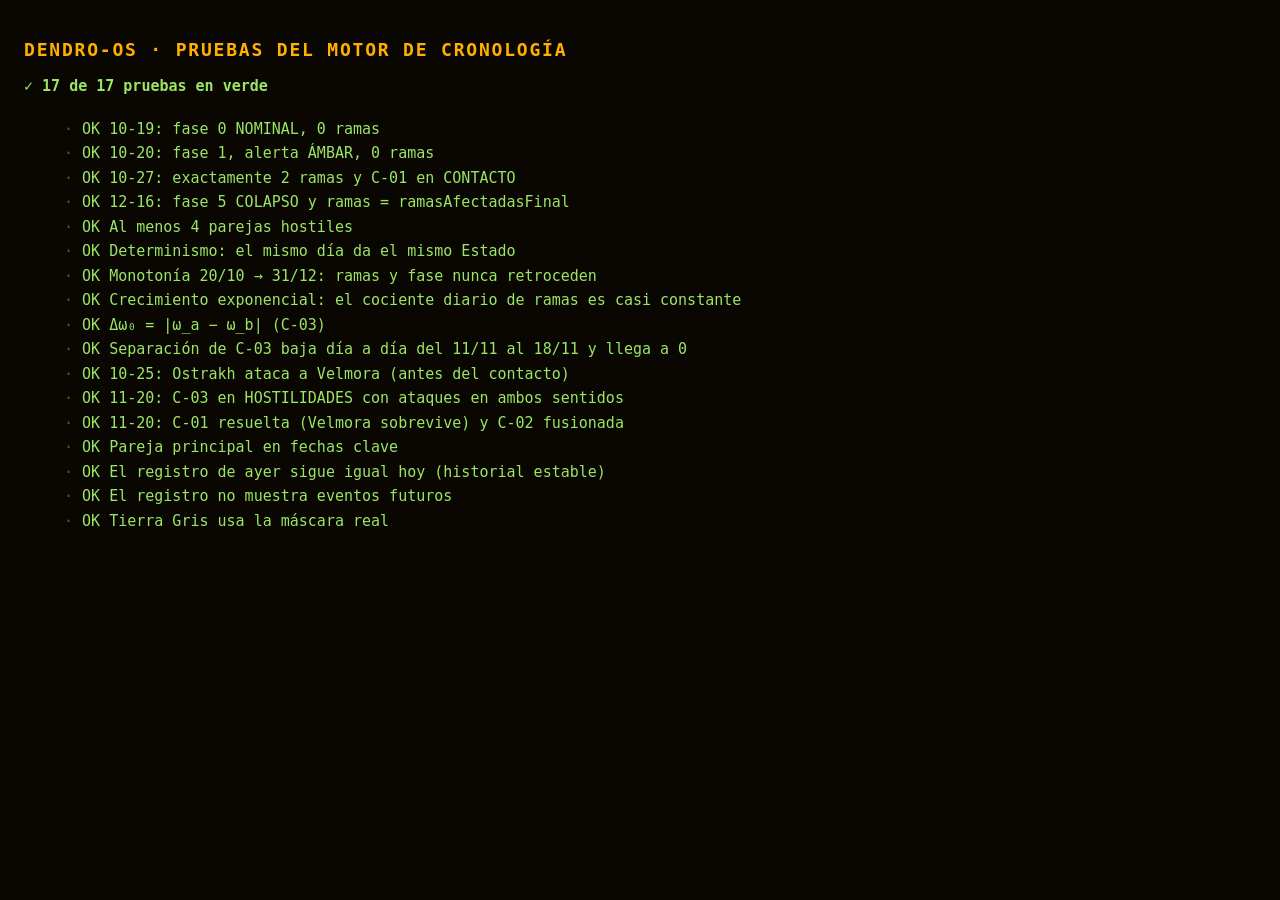
==== tests/cronologia.test.html @ 20205cfb "Fase 1 (datos, máscara de Tierra Gris, motor y pruebas) y rebanada vertical: escritorio y vista COLI" ====
<!doctype html>
<html lang="es">
<head>
  <meta charset="utf-8">
  <meta name="viewport" content="width=device-width, initial-scale=1">
  <title>Pruebas del motor · DENDRO-OS</title>
  <style>
    body { margin: 0; padding: 24px; background: var(--fondo); color: var(--texto); font: 15px/1.5 monospace; }
    h1 { color: var(--ambar); font-size: 18px; letter-spacing: 0.1em; }
    .resumen { margin: 12px 0 20px; font-weight: bold; }
    .ok { color: var(--exito); }
    .fallo { color: var(--peligro); }
    li { list-style: none; margin: 2px 0; }
    li::before { content: "· "; color: var(--ambar-tenue); }
  </style>
</head>
<body>
  <h1>DENDRO-OS · PRUEBAS DEL MOTOR DE CRONOLOGÍA</h1>
  <div id="resumen" class="resumen"></div>
  <ul id="lista"></ul>

  <script src="../config.js"></script>
  <script src="../data/tierras.js"></script>
  <script src="../data/tierra-gris.js"></script>
  <script src="../data/colisiones.js"></script>
  <script src="../data/eventos.js"></script>
  <script src="../js/nucleo/prng.js"></script>
  <script src="../js/nucleo/reloj.js"></script>
  <script src="../js/nucleo/tema.js"></script>
  <script src="../js/nucleo/cronologia.js"></script>
  <script>
    (function () {
      "use strict";
      DENDRO.tema.aplicar();
      const cr = DENDRO_CONFIG.cronologia;
      const en = (f) => DENDRO.cronologia.calcularEstado(f);
      const par = (e, id) => e.parejas.find((p) => p.id === id);
      const resultados = [];
      const comprobar = (nombre, fn) => {
        let ok = false, detalle = "";
        try { const r = fn(); ok = r === true; if (!ok && r) detalle = String(r); } catch (err) { detalle = err.message; }
        resultados.push({ nombre, ok, detalle });
      };

      // Criterios de 01-requisitos.md §5
      comprobar("10-19: fase 0 NOMINAL, 0 ramas", () => en("2026-10-19").fase === 0 && en("2026-10-19").ramasAfectadas === 0);
      comprobar("10-20: fase 1, alerta ÁMBAR, 0 ramas", () => { const e = en("2026-10-20"); return e.fase === 1 && e.nivelAlerta === "ÁMBAR" && e.ramasAfectadas === 0; });
      comprobar("10-27: exactamente 2 ramas y C-01 en CONTACTO", () => { const e = en("2026-10-27"); return e.ramasAfectadas === 2 && par(e, "C-01").estado === "CONTACTO"; });
      comprobar("12-16: fase 5 COLAPSO y ramas = ramasAfectadasFinal", () => { const e = en(cr.colapsoTotal); return e.fase === 5 && e.ramasAfectadas === cr.ramasAfectadasFinal; });
      comprobar("Al menos 4 parejas hostiles", () => en("2026-10-20").parejas.filter((p) => /hostil/.test(p.postura)).length >= 4);
      comprobar("Determinismo: el mismo día da el mismo Estado", () => JSON.stringify(en("2026-11-20")) === JSON.stringify(en("2026-11-20")));

      comprobar("Monotonía 20/10 → 31/12: ramas y fase nunca retroceden", () => {
        let antes = null;
        for (let f = "2026-10-20"; f <= "2026-12-31"; f = DENDRO.reloj.sumarDias(f, 1)) {
          const e = en(f);
          if (antes && (e.ramasAfectadas < antes.ramasAfectadas || e.fase < antes.fase)) return "retrocede el " + f;
          antes = e;
        }
        return true;
      });
      comprobar("Crecimiento exponencial: el cociente diario de ramas es casi constante", () => {
        const a = en("2026-11-10").ramasAfectadas / en("2026-11-09").ramasAfectadas;
        const b = en("2026-12-10").ramasAfectadas / en("2026-12-09").ramasAfectadas;
        return Math.abs(a - b) < 0.02 || `cocientes ${a.toFixed(3)} y ${b.toFixed(3)}`;
      });

      // Parejas, ataques y desenlaces
      comprobar("Δω₀ = |ω_a − ω_b| (C-03)", () => { const p = par(en("2026-10-20"), "C-03"); return Math.abs(p.deltaOmega0 - Math.abs(2.7183 - 2.7461)) < 1e-9; });
      comprobar("Separación de C-03 baja día a día del 11/11 al 18/11 y llega a 0", () => {
        let antes = 2;
        for (let f = "2026-11-11"; f <= "2026-11-18"; f = DENDRO.reloj.sumarDias(f, 1)) {
          const s = par(en(f), "C-03").separacion;
          if (s >= antes) return "no baja el " + f;
          antes = s;
        }
        return antes === 0;
      });
      comprobar("10-25: Ostrakh ataca a Velmora (antes del contacto)", () => en("2026-10-25").ataques.some((a) => a.desde === "B-0x02" && a.hacia === "B-0x01"));
      comprobar("11-20: C-03 en HOSTILIDADES con ataques en ambos sentidos", () => {
        const e = en("2026-11-20");
        const at = e.ataques.filter((a) => a.pareja === "C-03");
        return par(e, "C-03").estado === "HOSTILIDADES" && at.some((a) => a.desde === "B-0x05") && at.some((a) => a.desde === "B-0x06");
      });
      comprobar("11-20: C-01 resuelta (Velmora sobrevive) y C-02 fusionada", () => {
        const e = en("2026-11-20");
        const velmora = e.tierras.find((t) => t.id === "B-0x01"), ostrakh = e.tierras.find((t) => t.id === "B-0x02");
        return par(e, "C-01").estado === "SUPERVIVIENTE" && velmora.estado === "SUPERVIVIENTE" && ostrakh.estado === "ANIQUILADA" && par(e, "C-02").estado === "FUSIONADA";
      });
      comprobar("Pareja principal en fechas clave", () => {
        const esperadas = { "2026-10-19": "C-01", "2026-10-25": "C-01", "2026-11-20": "C-03", "2026-12-05": "C-06", "2026-12-15": "C-12" };
        for (const [f, id] of Object.entries(esperadas)) if (en(f).parejaPrincipal !== id) return `${f}: ${en(f).parejaPrincipal} (esperaba ${id})`;
        return true;
      });

      // Registro
      comprobar("El registro de ayer sigue igual hoy (historial estable)", () => {
        const clave = (ev) => ev.fecha + ev.hora + ev.texto;
        const hoy = new Set(en("2026-11-20").registro.map(clave));
        return en("2026-11-19").registro.every((ev) => hoy.has(clave(ev))) || "falta alguna entrada de ayer";
      });
      comprobar("El registro no muestra eventos futuros", () => en("2026-11-20").registro.every((ev) => ev.fecha <= "2026-11-20"));
      comprobar("Tierra Gris usa la máscara real", () => en("2026-10-20").tierras.find((t) => t.id === "B-0x09").globo.mascara === "tierra-gris" && !!window.DENDRO_MASCARAS["tierra-gris"]);

      const fallos = resultados.filter((r) => !r.ok).length;
      const resumen = document.getElementById("resumen");
      resumen.textContent = fallos ? `✗ ${fallos} de ${resultados.length} pruebas fallan` : `✓ ${resultados.length} de ${resultados.length} pruebas en verde`;
      resumen.className = "resumen " + (fallos ? "fallo" : "ok");
      document.getElementById("lista").innerHTML = resultados
        .map((r) => `<li class="${r.ok ? "ok" : "fallo"}">${r.ok ? "OK   " : "FALLO"} ${r.nombre}${r.detalle ? " — " + r.detalle : ""}</li>`)
        .join("");
      document.title = (fallos ? "✗ " : "✓ ") + document.title;
    })();
  </script>
</body>
</html>
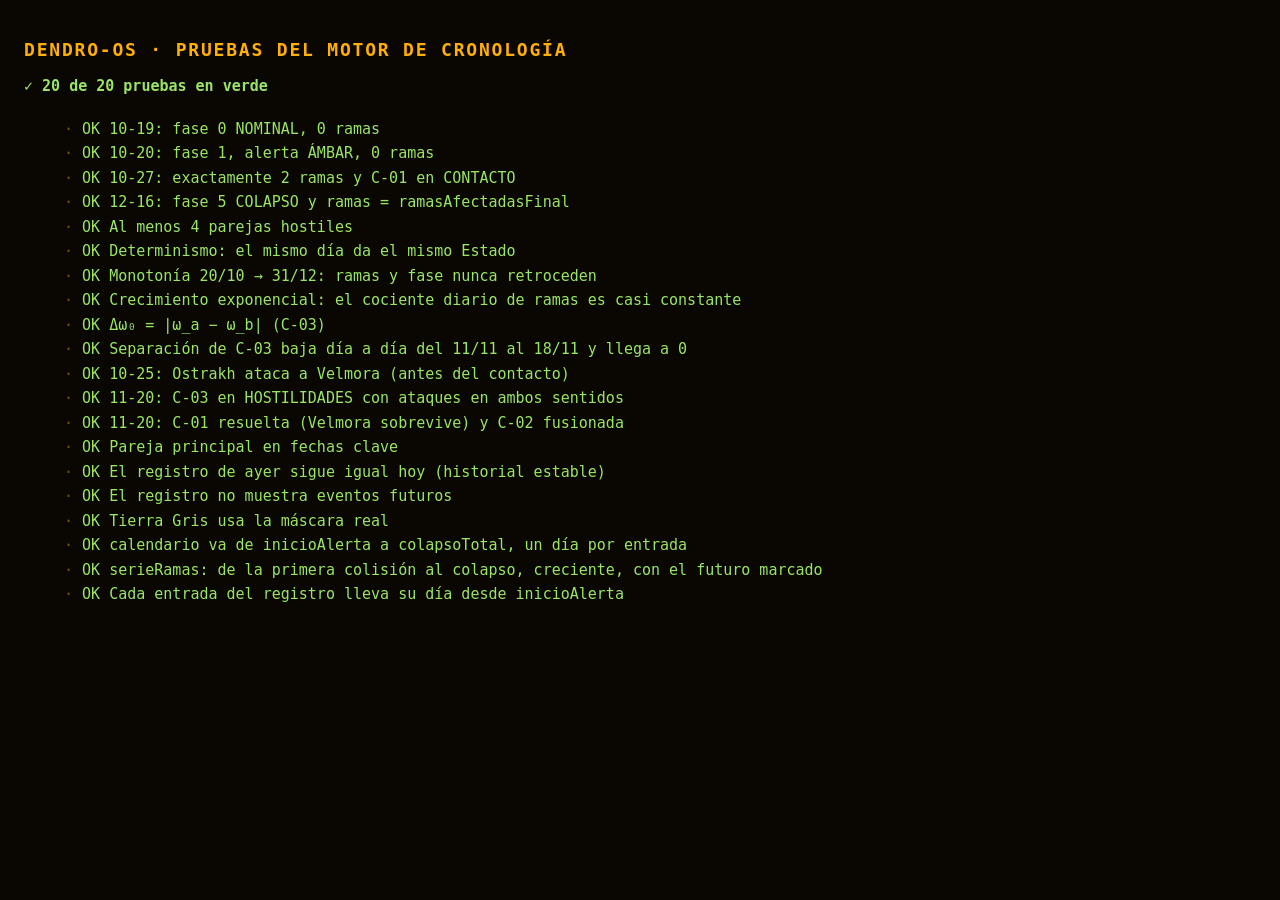
==== commit 2a7763d6: "Fase 3: vistas ÁRBOL, MONITOR, OSCILOSCOPIO y EXPEDIENTE; COLISIÓN completa; fuera el patrón de prue" ====
--- a/tests/cronologia.test.html
+++ b/tests/cronologia.test.html
@@ -102,6 +102,19 @@
       comprobar("El registro no muestra eventos futuros", () => en("2026-11-20").registro.every((ev) => ev.fecha <= "2026-11-20"));
       comprobar("Tierra Gris usa la máscara real", () => en("2026-10-20").tierras.find((t) => t.id === "B-0x09").globo.mascara === "tierra-gris" && !!window.DENDRO_MASCARAS["tierra-gris"]);
 
+      // Ejes temporales para las vistas
+      comprobar("calendario va de inicioAlerta a colapsoTotal, un día por entrada", () => {
+        const e = en("2026-11-20");
+        return e.calendario.length === e.diasTotales + 1 && e.calendario[0].fecha === cr.inicioAlerta && e.calendario[e.calendario.length - 1].fecha === cr.colapsoTotal;
+      });
+      comprobar("serieRamas: de la primera colisión al colapso, creciente, con el futuro marcado", () => {
+        const s = en("2026-11-20").serieRamas;
+        const creciente = s.every((x, i) => i === 0 || x.valor >= s[i - 1].valor);
+        const corte = s.findIndex((x) => x.futuro);
+        return s[0].valor === 2 && s[s.length - 1].valor === cr.ramasAfectadasFinal && creciente && s[corte - 1].fecha === "2026-11-20";
+      });
+      comprobar("Cada entrada del registro lleva su día desde inicioAlerta", () => en("2026-11-20").registro.every((ev) => ev.dia === DENDRO.reloj.diasEntre(cr.inicioAlerta, ev.fecha)));
+
       const fallos = resultados.filter((r) => !r.ok).length;
       const resumen = document.getElementById("resumen");
       resumen.textContent = fallos ? `✗ ${fallos} de ${resultados.length} pruebas fallan` : `✓ ${resultados.length} de ${resultados.length} pruebas en verde`;
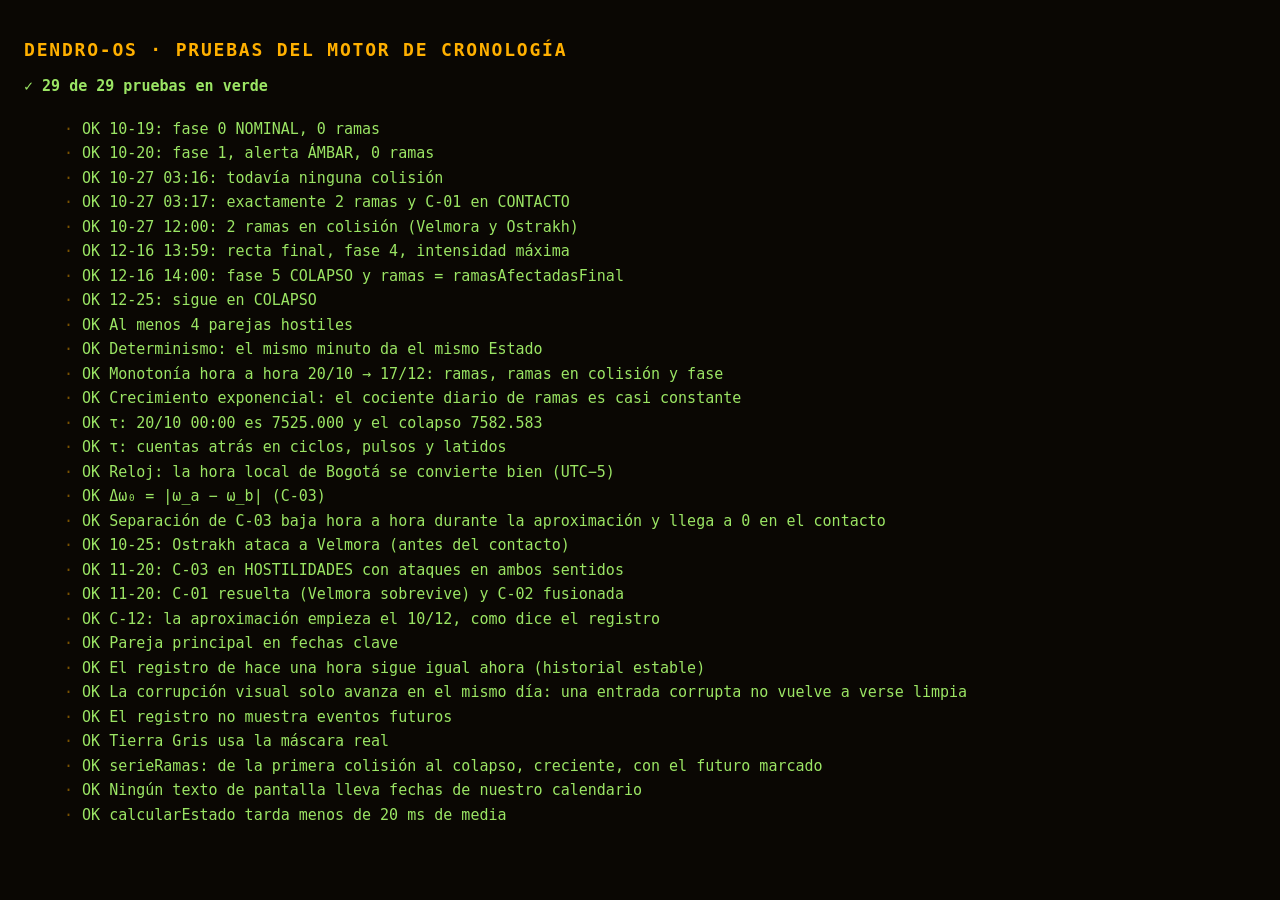
==== commit 5678362f: "Fase 5: cronología por minutos, meta-tiempo τ y estado vivo - config: instantes locales (colapso 16/" ====
--- a/tests/cronologia.test.html
+++ b/tests/cronologia.test.html
@@ -25,7 +25,10 @@
   <script src="../data/colisiones.js"></script>
   <script src="../data/eventos.js"></script>
   <script src="../js/nucleo/prng.js"></script>
+  <script src="../data/mensajes.js"></script>
+  <script src="../data/archivo.js"></script>
   <script src="../js/nucleo/reloj.js"></script>
+  <script src="../js/nucleo/tau.js"></script>
   <script src="../js/nucleo/tema.js"></script>
   <script src="../js/nucleo/cronologia.js"></script>
   <script>
@@ -33,8 +36,12 @@
       "use strict";
       DENDRO.tema.aplicar();
       const cr = DENDRO_CONFIG.cronologia;
-      const en = (f) => DENDRO.cronologia.calcularEstado(f);
+      const HORA = 3600000;
+      const ms = (x) => DENDRO.reloj.aInstante(x);
+      const en = (x) => DENDRO.cronologia.calcularEstado(x);
       const par = (e, id) => e.parejas.find((p) => p.id === id);
+      const tierra = (e, id) => e.tierras.find((t) => t.id === id);
+      const enColision = (e) => e.tierras.filter((t) => !["ESTABLE", "APROXIMACIÓN"].includes(t.estado)).length;
       const resultados = [];
       const comprobar = (nombre, fn) => {
         let ok = false, detalle = "";
@@ -43,77 +50,109 @@
       };
 
       // Criterios de 01-requisitos.md §5
-      comprobar("10-19: fase 0 NOMINAL, 0 ramas", () => en("2026-10-19").fase === 0 && en("2026-10-19").ramasAfectadas === 0);
-      comprobar("10-20: fase 1, alerta ÁMBAR, 0 ramas", () => { const e = en("2026-10-20"); return e.fase === 1 && e.nivelAlerta === "ÁMBAR" && e.ramasAfectadas === 0; });
-      comprobar("10-27: exactamente 2 ramas y C-01 en CONTACTO", () => { const e = en("2026-10-27"); return e.ramasAfectadas === 2 && par(e, "C-01").estado === "CONTACTO"; });
-      comprobar("12-16: fase 5 COLAPSO y ramas = ramasAfectadasFinal", () => { const e = en(cr.colapsoTotal); return e.fase === 5 && e.ramasAfectadas === cr.ramasAfectadasFinal; });
-      comprobar("Al menos 4 parejas hostiles", () => en("2026-10-20").parejas.filter((p) => /hostil/.test(p.postura)).length >= 4);
-      comprobar("Determinismo: el mismo día da el mismo Estado", () => JSON.stringify(en("2026-11-20")) === JSON.stringify(en("2026-11-20")));
+      comprobar("10-19: fase 0 NOMINAL, 0 ramas", () => en("2026-10-19T12:00").fase === 0 && en("2026-10-19T12:00").ramasAfectadas === 0);
+      comprobar("10-20: fase 1, alerta ÁMBAR, 0 ramas", () => { const e = en("2026-10-20T12:00"); return e.fase === 1 && e.nivelAlerta === "ÁMBAR" && e.ramasAfectadas === 0; });
+      comprobar("10-27 03:16: todavía ninguna colisión", () => { const e = en("2026-10-27T03:16"); return e.ramasAfectadas === 0 && enColision(e) === 0; });
+      comprobar("10-27 03:17: exactamente 2 ramas y C-01 en CONTACTO", () => { const e = en(cr.primeraColision); return e.ramasAfectadas === 2 && par(e, "C-01").estado === "CONTACTO"; });
+      comprobar("10-27 12:00: 2 ramas en colisión (Velmora y Ostrakh)", () => enColision(en("2026-10-27T12:00")) === 2);
+      comprobar("12-16 13:59: recta final, fase 4, intensidad máxima", () => { const e = en("2026-12-16T13:59"); return e.fase === 4 && e.rectaFinal && e.intensidad === DENDRO_CONFIG.efectos.glitchMaximo; });
+      comprobar("12-16 14:00: fase 5 COLAPSO y ramas = ramasAfectadasFinal", () => { const e = en(cr.colapsoTotal); return e.fase === 5 && e.ramasAfectadas === cr.ramasAfectadasFinal && e.paraColapso === 0; });
+      comprobar("12-25: sigue en COLAPSO", () => en("2026-12-25T12:00").fase === 5);
+      comprobar("Al menos 4 parejas hostiles", () => en(cr.inicioAlerta).parejas.filter((p) => /hostil/.test(p.postura)).length >= 4);
+      comprobar("Determinismo: el mismo minuto da el mismo Estado", () => JSON.stringify(en("2026-11-20T15:42")) === JSON.stringify(en(ms("2026-11-20T15:42") + 30000)));
 
-      comprobar("Monotonía 20/10 → 31/12: ramas y fase nunca retroceden", () => {
+      comprobar("Monotonía hora a hora 20/10 → 17/12: ramas, ramas en colisión y fase", () => {
         let antes = null;
-        for (let f = "2026-10-20"; f <= "2026-12-31"; f = DENDRO.reloj.sumarDias(f, 1)) {
-          const e = en(f);
-          if (antes && (e.ramasAfectadas < antes.ramasAfectadas || e.fase < antes.fase)) return "retrocede el " + f;
+        for (let t = ms(cr.inicioAlerta); t <= ms("2026-12-17T00:00"); t += HORA) {
+          const e = en(t);
+          if (antes && (e.ramasAfectadas < antes.ramasAfectadas || e.fase < antes.fase || enColision(e) < enColision(antes))) return "retrocede en τ " + DENDRO.tau.corto(t);
           antes = e;
         }
         return true;
       });
       comprobar("Crecimiento exponencial: el cociente diario de ramas es casi constante", () => {
-        const a = en("2026-11-10").ramasAfectadas / en("2026-11-09").ramasAfectadas;
-        const b = en("2026-12-10").ramasAfectadas / en("2026-12-09").ramasAfectadas;
+        const a = en("2026-11-10T12:00").ramasAfectadas / en("2026-11-09T12:00").ramasAfectadas;
+        const b = en("2026-12-10T12:00").ramasAfectadas / en("2026-12-09T12:00").ramasAfectadas;
         return Math.abs(a - b) < 0.02 || `cocientes ${a.toFixed(3)} y ${b.toFixed(3)}`;
       });
 
+      // Meta-tiempo τ
+      comprobar("τ: 20/10 00:00 es 7525.000 y el colapso 7582.583", () => DENDRO.tau.corto(ms(cr.inicioAlerta)) === "7525.000" && DENDRO.tau.corto(ms(cr.colapsoTotal)) === "7582.583");
+      comprobar("τ: cuentas atrás en ciclos, pulsos y latidos", () => {
+        const c = DENDRO.tau.ciclo(), p = DENDRO.tau.pulso();
+        const r = [DENDRO.tau.cuenta(3.2089 * c), DENDRO.tau.cuenta(412.5 * p), DENDRO.tau.cuenta(37 * DENDRO.tau.latido()), DENDRO.tau.cuenta(-2 * c)];
+        return JSON.stringify(r) === JSON.stringify(["T−3.208 c", "T−412 p", "T−37 l", "T+2.000 c"]) || r.join(" | ");
+      });
+      comprobar("Reloj: la hora local de Bogotá se convierte bien (UTC−5)", () => ms("2026-12-16T14:00") === Date.UTC(2026, 11, 16, 19, 0));
+
       // Parejas, ataques y desenlaces
-      comprobar("Δω₀ = |ω_a − ω_b| (C-03)", () => { const p = par(en("2026-10-20"), "C-03"); return Math.abs(p.deltaOmega0 - Math.abs(2.7183 - 2.7461)) < 1e-9; });
-      comprobar("Separación de C-03 baja día a día del 11/11 al 18/11 y llega a 0", () => {
+      comprobar("Δω₀ = |ω_a − ω_b| (C-03)", () => { const p = par(en(cr.inicioAlerta), "C-03"); return Math.abs(p.deltaOmega0 - Math.abs(2.7183 - 2.7461)) < 1e-9; });
+      comprobar("Separación de C-03 baja hora a hora durante la aproximación y llega a 0 en el contacto", () => {
+        const contacto = ms("2026-11-18T22:05");
         let antes = 2;
-        for (let f = "2026-11-11"; f <= "2026-11-18"; f = DENDRO.reloj.sumarDias(f, 1)) {
-          const s = par(en(f), "C-03").separacion;
-          if (s >= antes) return "no baja el " + f;
+        for (let t = contacto - 7 * 24 * HORA + HORA; t < contacto; t += HORA) {
+          const s = par(en(t), "C-03").separacion;
+          if (s >= antes) return "no baja en τ " + DENDRO.tau.corto(t);
           antes = s;
         }
-        return antes === 0;
+        return par(en(contacto), "C-03").separacion === 0;
       });
-      comprobar("10-25: Ostrakh ataca a Velmora (antes del contacto)", () => en("2026-10-25").ataques.some((a) => a.desde === "B-0x02" && a.hacia === "B-0x01"));
+      comprobar("10-25: Ostrakh ataca a Velmora (antes del contacto)", () => en("2026-10-25T12:00").ataques.some((a) => a.desde === "B-0x02" && a.hacia === "B-0x01"));
       comprobar("11-20: C-03 en HOSTILIDADES con ataques en ambos sentidos", () => {
-        const e = en("2026-11-20");
+        const e = en("2026-11-20T12:00");
         const at = e.ataques.filter((a) => a.pareja === "C-03");
         return par(e, "C-03").estado === "HOSTILIDADES" && at.some((a) => a.desde === "B-0x05") && at.some((a) => a.desde === "B-0x06");
       });
       comprobar("11-20: C-01 resuelta (Velmora sobrevive) y C-02 fusionada", () => {
-        const e = en("2026-11-20");
-        const velmora = e.tierras.find((t) => t.id === "B-0x01"), ostrakh = e.tierras.find((t) => t.id === "B-0x02");
-        return par(e, "C-01").estado === "SUPERVIVIENTE" && velmora.estado === "SUPERVIVIENTE" && ostrakh.estado === "ANIQUILADA" && par(e, "C-02").estado === "FUSIONADA";
+        const e = en("2026-11-20T12:00");
+        return par(e, "C-01").estado === "SUPERVIVIENTE" && tierra(e, "B-0x01").estado === "SUPERVIVIENTE" &&
+          tierra(e, "B-0x02").estado === "ANIQUILADA" && par(e, "C-02").estado === "FUSIONADA";
       });
+      comprobar("C-12: la aproximación empieza el 10/12, como dice el registro", () =>
+        par(en("2026-12-10T05:00"), "C-12").estado === "ESTABLE" && par(en("2026-12-10T07:00"), "C-12").estado === "APROXIMACIÓN");
       comprobar("Pareja principal en fechas clave", () => {
         const esperadas = { "2026-10-19": "C-01", "2026-10-25": "C-01", "2026-11-20": "C-03", "2026-12-05": "C-06", "2026-12-15": "C-12" };
-        for (const [f, id] of Object.entries(esperadas)) if (en(f).parejaPrincipal !== id) return `${f}: ${en(f).parejaPrincipal} (esperaba ${id})`;
+        for (const [f, id] of Object.entries(esperadas)) if (en(f + "T12:00").parejaPrincipal !== id) return `${f}: ${en(f + "T12:00").parejaPrincipal} (esperaba ${id})`;
         return true;
       });
 
       // Registro
-      comprobar("El registro de ayer sigue igual hoy (historial estable)", () => {
-        const clave = (ev) => ev.fecha + ev.hora + ev.texto;
-        const hoy = new Set(en("2026-11-20").registro.map(clave));
-        return en("2026-11-19").registro.every((ev) => hoy.has(clave(ev))) || "falta alguna entrada de ayer";
+      comprobar("El registro de hace una hora sigue igual ahora (historial estable)", () => {
+        const clave = (ev) => ev.instante + ev.texto;
+        const ahora = new Set(en("2026-11-20T15:00").registro.map(clave));
+        return en("2026-11-20T14:00").registro.every((ev) => ahora.has(clave(ev))) || "falta alguna entrada anterior";
       });
-      comprobar("El registro no muestra eventos futuros", () => en("2026-11-20").registro.every((ev) => ev.fecha <= "2026-11-20"));
-      comprobar("Tierra Gris usa la máscara real", () => en("2026-10-20").tierras.find((t) => t.id === "B-0x09").globo.mascara === "tierra-gris" && !!window.DENDRO_MASCARAS["tierra-gris"]);
+      comprobar("La corrupción visual solo avanza en el mismo día: una entrada corrupta no vuelve a verse limpia", () => {
+        const a = en("2026-12-05T10:00").registro, b = en("2026-12-05T18:00").registro;
+        const marca = new Map(b.map((ev) => [ev.instante + ev.texto, ev.corrupta]));
+        return a.every((ev) => !ev.corrupta || marca.get(ev.instante + ev.texto)) || "alguna entrada corrupta se limpia";
+      });
+      comprobar("El registro no muestra eventos futuros", () => { const t = ms("2026-11-20T12:00"); return en(t).registro.every((ev) => ev.instante <= t); });
+      comprobar("Tierra Gris usa la máscara real", () => tierra(en(cr.inicioAlerta), "B-0x09").globo.mascara === "tierra-gris" && !!window.DENDRO_MASCARAS["tierra-gris"]);
 
-      // Ejes temporales para las vistas
-      comprobar("calendario va de inicioAlerta a colapsoTotal, un día por entrada", () => {
-        const e = en("2026-11-20");
-        return e.calendario.length === e.diasTotales + 1 && e.calendario[0].fecha === cr.inicioAlerta && e.calendario[e.calendario.length - 1].fecha === cr.colapsoTotal;
-      });
+      // Ejes para las vistas
       comprobar("serieRamas: de la primera colisión al colapso, creciente, con el futuro marcado", () => {
-        const s = en("2026-11-20").serieRamas;
+        const t = ms("2026-11-20T12:00"), s = en(t).ejes.serieRamas;
         const creciente = s.every((x, i) => i === 0 || x.valor >= s[i - 1].valor);
         const corte = s.findIndex((x) => x.futuro);
-        return s[0].valor === 2 && s[s.length - 1].valor === cr.ramasAfectadasFinal && creciente && s[corte - 1].fecha === "2026-11-20";
+        return s[0].valor === 2 && s[s.length - 1].valor === cr.ramasAfectadasFinal && creciente && s[corte - 1].instante <= t && s[corte].instante > t;
       });
-      comprobar("Cada entrada del registro lleva su día desde inicioAlerta", () => en("2026-11-20").registro.every((ev) => ev.dia === DENDRO.reloj.diasEntre(cr.inicioAlerta, ev.fecha)));
+      comprobar("Ningún texto de pantalla lleva fechas de nuestro calendario", () => {
+        const FECHA = /20\d\d-\d\d|\b(enero|febrero|marzo|abril|mayo|junio|julio|agosto|septiembre|octubre|noviembre|diciembre)\b/i;
+        for (const x of ["2026-10-27T12:00", "2026-12-15T23:00"]) {
+          const e = en(x);
+          const textos = [...e.registro.map((r) => r.texto), ...e.mensajesDisponibles.flatMap((m) => [m.asunto, m.de, ...m.cuerpo]), ...e.archivo.flatMap((d) => [d.titulo, ...d.texto])];
+          const malo = textos.find((s) => FECHA.test(s));
+          if (malo) return malo;
+        }
+        return true;
+      });
+      comprobar("calcularEstado tarda menos de 20 ms de media", () => {
+        const t0 = performance.now();
+        for (let i = 0; i < 20; i++) en(ms("2026-12-12T12:00") + i * 60000);
+        const medio = (performance.now() - t0) / 20;
+        return medio < 20 || `${medio.toFixed(1)} ms`;
+      });
 
       const fallos = resultados.filter((r) => !r.ok).length;
       const resumen = document.getElementById("resumen");
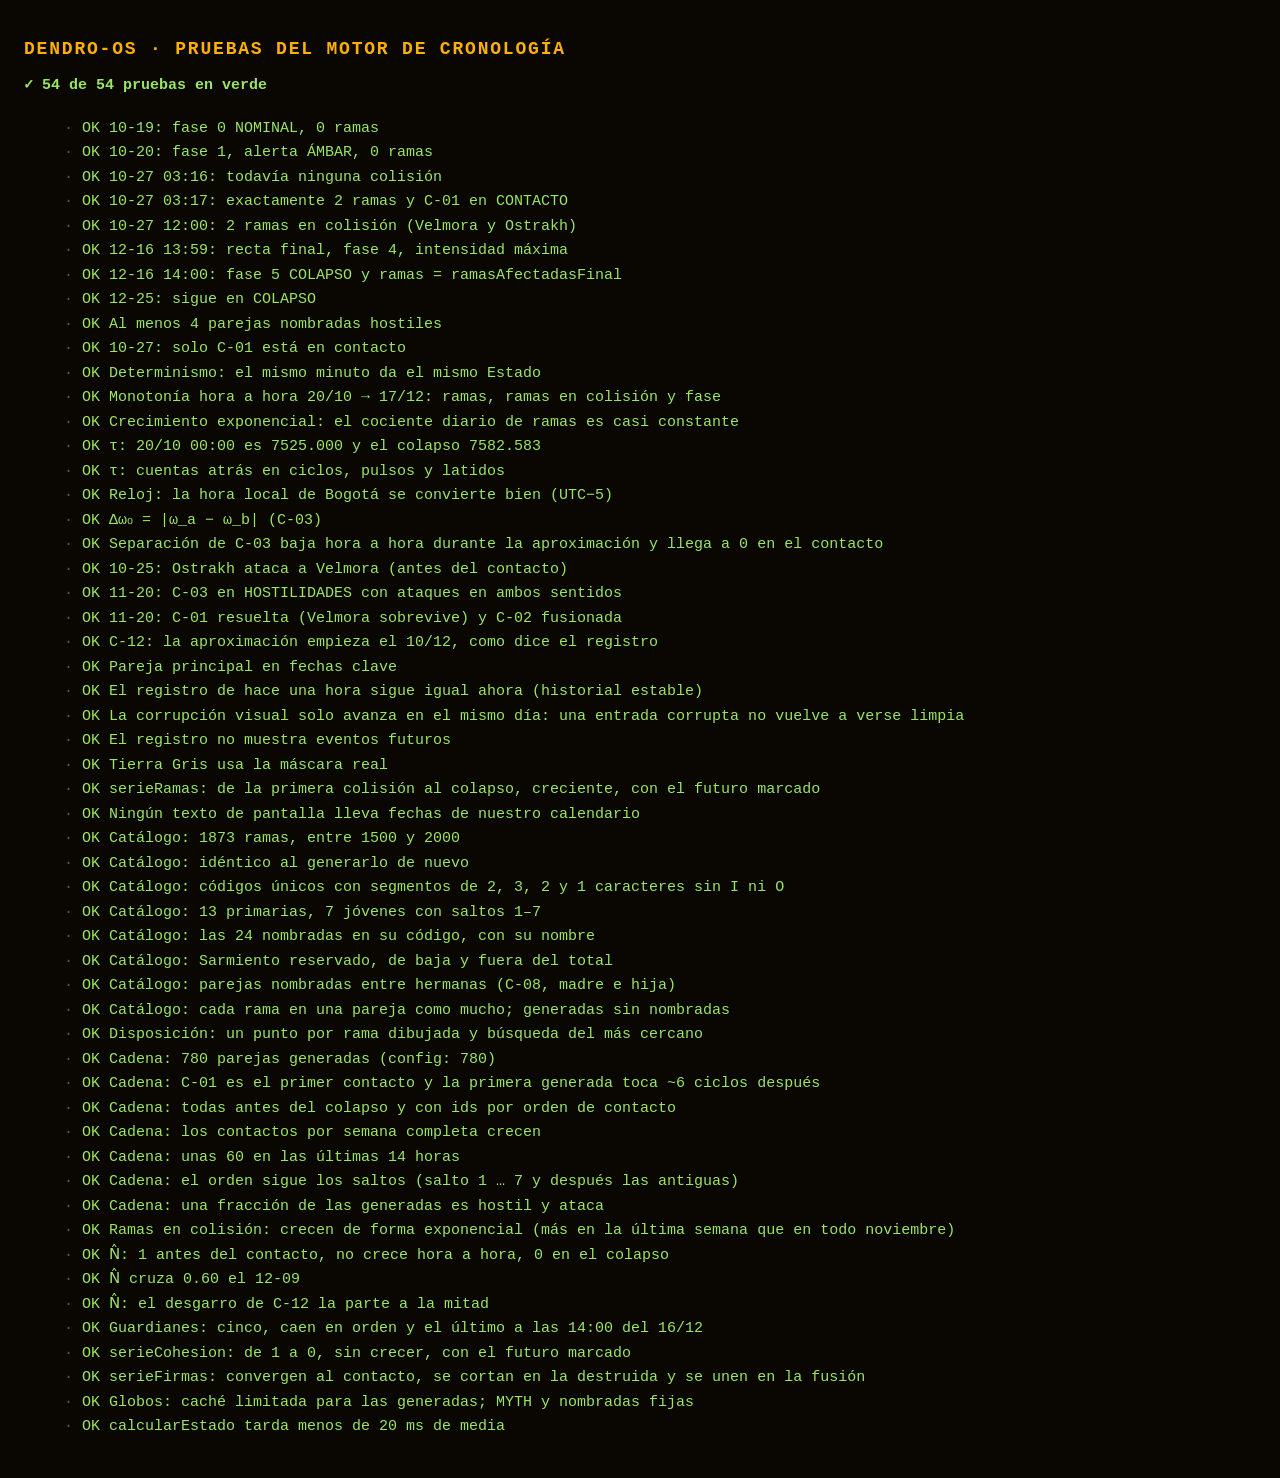
==== commit b3bd4ee8: "Fase 6: multiverso masivo y MYTH - data/myth.js: MYTH, las 13 primarias (antiguas y jóvenes con su s" ====
--- a/tests/cronologia.test.html
+++ b/tests/cronologia.test.html
@@ -20,17 +20,22 @@
   <ul id="lista"></ul>
 
   <script src="../config.js"></script>
+  <script src="../data/myth.js"></script>
   <script src="../data/tierras.js"></script>
   <script src="../data/tierra-gris.js"></script>
+  <script src="../data/generacion.js"></script>
   <script src="../data/colisiones.js"></script>
   <script src="../data/eventos.js"></script>
   <script src="../js/nucleo/prng.js"></script>
   <script src="../data/mensajes.js"></script>
   <script src="../data/archivo.js"></script>
   <script src="../js/nucleo/reloj.js"></script>
+  <script src="../js/nucleo/ruido.js"></script>
   <script src="../js/nucleo/tau.js"></script>
+  <script src="../js/nucleo/multiverso.js"></script>
   <script src="../js/nucleo/tema.js"></script>
   <script src="../js/nucleo/cronologia.js"></script>
+  <script src="../js/ui/globo.js"></script>
   <script>
     (function () {
       "use strict";
@@ -40,8 +45,10 @@
       const ms = (x) => DENDRO.reloj.aInstante(x);
       const en = (x) => DENDRO.cronologia.calcularEstado(x);
       const par = (e, id) => e.parejas.find((p) => p.id === id);
-      const tierra = (e, id) => e.tierras.find((t) => t.id === id);
-      const enColision = (e) => e.tierras.filter((t) => !["ESTABLE", "APROXIMACIÓN"].includes(t.estado)).length;
+      const tierra = (e, codigo) => e.tierras.porCodigo(codigo);
+      const enColision = (e) => e.enColision;
+      const VELMORA = "MYTH·4K·7A2·R9", OSTRAKH = "MYTH·4K·7A2·T3", CENIZA = "MYTH·9F·E07·K4", ARBOREA = "MYTH·9F·E07·W1";
+      const DIA = 24 * 3600000;
       const resultados = [];
       const comprobar = (nombre, fn) => {
         let ok = false, detalle = "";
@@ -58,7 +65,11 @@
       comprobar("12-16 13:59: recta final, fase 4, intensidad máxima", () => { const e = en("2026-12-16T13:59"); return e.fase === 4 && e.rectaFinal && e.intensidad === DENDRO_CONFIG.efectos.glitchMaximo; });
       comprobar("12-16 14:00: fase 5 COLAPSO y ramas = ramasAfectadasFinal", () => { const e = en(cr.colapsoTotal); return e.fase === 5 && e.ramasAfectadas === cr.ramasAfectadasFinal && e.paraColapso === 0; });
       comprobar("12-25: sigue en COLAPSO", () => en("2026-12-25T12:00").fase === 5);
-      comprobar("Al menos 4 parejas hostiles", () => en(cr.inicioAlerta).parejas.filter((p) => /hostil/.test(p.postura)).length >= 4);
+      comprobar("Al menos 4 parejas nombradas hostiles", () => en(cr.inicioAlerta).parejas.filter((p) => p.nombrada && /hostil/.test(p.postura)).length >= 4);
+      comprobar("10-27: solo C-01 está en contacto", () => {
+        const e = en("2026-10-27T12:00");
+        return e.parejas.filter((p) => ["CONTACTO", "HOSTILIDADES", "INTERFERENCIA"].includes(p.estado)).map((p) => p.id).join() === "C-01";
+      });
       comprobar("Determinismo: el mismo minuto da el mismo Estado", () => JSON.stringify(en("2026-11-20T15:42")) === JSON.stringify(en(ms("2026-11-20T15:42") + 30000)));
 
       comprobar("Monotonía hora a hora 20/10 → 17/12: ramas, ramas en colisión y fase", () => {
@@ -97,16 +108,16 @@
         }
         return par(en(contacto), "C-03").separacion === 0;
       });
-      comprobar("10-25: Ostrakh ataca a Velmora (antes del contacto)", () => en("2026-10-25T12:00").ataques.some((a) => a.desde === "B-0x02" && a.hacia === "B-0x01"));
+      comprobar("10-25: Ostrakh ataca a Velmora (antes del contacto)", () => en("2026-10-25T12:00").ataques.some((a) => a.desde === OSTRAKH && a.hacia === VELMORA));
       comprobar("11-20: C-03 en HOSTILIDADES con ataques en ambos sentidos", () => {
         const e = en("2026-11-20T12:00");
         const at = e.ataques.filter((a) => a.pareja === "C-03");
-        return par(e, "C-03").estado === "HOSTILIDADES" && at.some((a) => a.desde === "B-0x05") && at.some((a) => a.desde === "B-0x06");
+        return par(e, "C-03").estado === "HOSTILIDADES" && at.some((a) => a.desde === CENIZA) && at.some((a) => a.desde === ARBOREA);
       });
       comprobar("11-20: C-01 resuelta (Velmora sobrevive) y C-02 fusionada", () => {
         const e = en("2026-11-20T12:00");
-        return par(e, "C-01").estado === "SUPERVIVIENTE" && tierra(e, "B-0x01").estado === "SUPERVIVIENTE" &&
-          tierra(e, "B-0x02").estado === "ANIQUILADA" && par(e, "C-02").estado === "FUSIONADA";
+        return par(e, "C-01").estado === "SUPERVIVIENTE" && tierra(e, VELMORA).estado === "SUPERVIVIENTE" &&
+          tierra(e, OSTRAKH).estado === "ANIQUILADA" && par(e, "C-02").estado === "FUSIONADA";
       });
       comprobar("C-12: la aproximación empieza el 10/12, como dice el registro", () =>
         par(en("2026-12-10T05:00"), "C-12").estado === "ESTABLE" && par(en("2026-12-10T07:00"), "C-12").estado === "APROXIMACIÓN");
@@ -128,7 +139,7 @@
         return a.every((ev) => !ev.corrupta || marca.get(ev.instante + ev.texto)) || "alguna entrada corrupta se limpia";
       });
       comprobar("El registro no muestra eventos futuros", () => { const t = ms("2026-11-20T12:00"); return en(t).registro.every((ev) => ev.instante <= t); });
-      comprobar("Tierra Gris usa la máscara real", () => tierra(en(cr.inicioAlerta), "B-0x09").globo.mascara === "tierra-gris" && !!window.DENDRO_MASCARAS["tierra-gris"]);
+      comprobar("Tierra Gris usa la máscara real", () => tierra(en(cr.inicioAlerta), "MYTH·7Y·A4R·G2").globo.mascara === "tierra-gris" && !!window.DENDRO_MASCARAS["tierra-gris"]);
 
       // Ejes para las vistas
       comprobar("serieRamas: de la primera colisión al colapso, creciente, con el futuro marcado", () => {
@@ -147,6 +158,127 @@
         }
         return true;
       });
+      // Catálogo del multiverso (02-diseno.md §4.4)
+      const mv = DENDRO_CONFIG.multiverso;
+      const cat = DENDRO.multiverso.catalogo();
+      const huella = (c) => DENDRO.prng.hash(c.nodos.map((n) => n.codigo + n.omega + n.regimen + n.tecnologia).join() +
+        c.parejas.map((p) => p.id + p.a + p.b + p.contacto + p.postura + p.desenlace).join());
+      comprobar(`Catálogo: ${cat.total} ramas, entre ${mv.ramasMin} y ${mv.ramasMax}`, () => cat.total >= mv.ramasMin && cat.total <= mv.ramasMax);
+      comprobar("Catálogo: idéntico al generarlo de nuevo", () => {
+        const antes = huella(cat);
+        window.DENDRO_DATOS.tierras = [...window.DENDRO_DATOS.tierras];   // invalida la memoria del catálogo
+        const otro = DENDRO.multiverso.catalogo();
+        return otro !== cat && huella(otro) === antes && otro.total === cat.total;
+      });
+      comprobar("Catálogo: códigos únicos con segmentos de 2, 3, 2 y 1 caracteres sin I ni O", () => {
+        const re = /^MYTH(·[0-9A-HJ-NP-Z]{2}(·[0-9A-HJ-NP-Z]{3}(·[0-9A-HJ-NP-Z]{2}(·[0-9A-HJ-NP-Z])?)?)?)?$/;
+        const malo = cat.nodos.find((n) => !re.test(n.codigo));
+        return (!malo && new Set(cat.nodos.map((n) => n.codigo)).size === cat.nodos.length) || (malo ? malo.codigo : "códigos repetidos");
+      });
+      comprobar("Catálogo: 13 primarias, 7 jóvenes con saltos 1–7", () => {
+        const prim = cat.nodos.filter((n) => n.nivel === 1), jovenes = prim.filter((n) => n.joven);
+        return prim.length === 13 && jovenes.map((n) => n.salto).sort().join() === "1,2,3,4,5,6,7";
+      });
+      comprobar("Catálogo: las 24 nombradas en su código, con su nombre", () =>
+        window.DENDRO_DATOS.tierras.every((t) => cat.porCodigo[t.codigo] && cat.porCodigo[t.codigo].nombre === t.nombre && cat.porCodigo[t.codigo].nombrada) &&
+        cat.nodos.filter((n) => n.nombrada).length === 24);
+      comprobar("Catálogo: Sarmiento reservado, de baja y fuera del total", () => {
+        const s = cat.porCodigo["MYTH·4K·7A2·S5"];
+        return !!s && s.baja && cat.total === cat.nodos.length - 1 && en(cr.inicioAlerta).tierras.porCodigo("MYTH·4K·7A2·S5") === null;
+      });
+      comprobar("Catálogo: parejas nombradas entre hermanas (C-08, madre e hija)", () => window.DENDRO_DATOS.colisiones.every((p) => {
+        const a = cat.porCodigo[p.a], b = cat.porCodigo[p.b];
+        return a.padre === b.padre || a.codigo === b.padre || b.codigo === a.padre;
+      }));
+      comprobar("Catálogo: cada rama en una pareja como mucho; generadas sin nombradas", () => {
+        const vistas = new Set();
+        for (const p of [...window.DENDRO_DATOS.colisiones, ...cat.parejas]) for (const c of [p.a, p.b]) { if (vistas.has(c)) return "repetida " + c; vistas.add(c); }
+        return cat.parejas.every((p) => !cat.porCodigo[p.a].nombrada && !cat.porCodigo[p.b].nombrada);
+      });
+      comprobar("Disposición: un punto por rama dibujada y búsqueda del más cercano", () => {
+        const d = DENDRO.multiverso.disposicion(), c = VELMORA, q = d.posiciones[c];
+        return Object.keys(d.posiciones).length === cat.total && d.cercano(q.x + 0.0005, q.y, 0.05) === c;
+      });
+
+      // Cadena exponencial (02-diseno.md §4.5)
+      const parejasCadena = en(cr.inicioAlerta).parejas, generadas = parejasCadena.filter((p) => !p.nombrada);
+      comprobar(`Cadena: ${generadas.length} parejas generadas (config: ${mv.cascada.parejasGeneradas})`, () => generadas.length === mv.cascada.parejasGeneradas);
+      comprobar("Cadena: C-01 es el primer contacto y la primera generada toca ~6 ciclos después", () => {
+        const primera = parejasCadena.reduce((m, p) => (p.contacto < m.contacto ? p : m));
+        const g = Math.min(...generadas.map((p) => p.contacto));
+        const ciclos = (g - ms(cr.primeraColision)) / DENDRO.tau.ciclo();
+        return (primera.id === "C-01" && ciclos > 5 && ciclos < 7.5) || `${primera.id}, ${ciclos.toFixed(2)} c`;
+      });
+      comprobar("Cadena: todas antes del colapso y con ids por orden de contacto", () => generadas.every((p, i) =>
+        p.contacto < ms(cr.colapsoTotal) && p.id === "C-" + String(13 + i).padStart(4, "0") && (i === 0 || p.contacto >= generadas[i - 1].contacto)));
+      comprobar("Cadena: los contactos por semana completa crecen", () => {
+        const semanas = [];
+        for (const p of generadas) { const k = Math.floor((p.contacto - ms(cr.primeraColision)) / (7 * DIA)); semanas[k] = (semanas[k] || 0) + 1; }
+        const completas = Math.floor((ms(cr.colapsoTotal) - ms(cr.primeraColision)) / (7 * DIA));
+        const lista = Array.from(semanas, (x) => x || 0).slice(0, completas);
+        return lista.every((x, i) => i === 0 || x > lista[i - 1]) || lista.join(" ");
+      });
+      comprobar("Cadena: unas 60 en las últimas 14 horas", () => {
+        const n = generadas.filter((p) => p.contacto >= ms(cr.colapsoTotal) - 14 * 3600000).length;
+        return (n >= 50 && n <= 70) || String(n);
+      });
+      comprobar("Cadena: el orden sigue los saltos (salto 1 … 7 y después las antiguas)", () => generadas.every((p, i) => i === 0 || p.grupo >= generadas[i - 1].grupo));
+      comprobar("Cadena: una fracción de las generadas es hostil y ataca", () => {
+        const hostiles = generadas.filter((p) => /hostil/.test(p.postura)).length / generadas.length;
+        return (hostiles > 0.2 && hostiles < 0.4 && en("2026-12-05T12:00").ataques.some((a) => a.pareja.length === 6)) || hostiles.toFixed(2);
+      });
+      comprobar("Ramas en colisión: crecen de forma exponencial (más en la última semana que en todo noviembre)", () => {
+        const a = en("2026-11-01T00:00").enColision, b = en("2026-12-01T00:00").enColision, c = en("2026-12-08T00:00").enColision, d = en("2026-12-15T00:00").enColision;
+        return (d - c > b - a && b > a && en(cr.colapsoTotal).enColision === 2 * parejasCadena.length) || [a, b, c, d].join(" ");
+      });
+
+      // Cohesión N̂ y guardianes (02-diseno.md §4.6)
+      comprobar("N̂: 1 antes del contacto, no crece hora a hora, 0 en el colapso", () => {
+        if (en("2026-10-27T03:16").myth.cohesion !== 1 || en(cr.colapsoTotal).myth.cohesion !== 0) return "extremos";
+        let antes = 2;
+        for (let t = ms(cr.primeraColision); t <= ms(cr.colapsoTotal); t += 3600000) {
+          const n = en(t).myth.cohesion;
+          if (n > antes) return "crece en τ " + DENDRO.tau.corto(t);
+          antes = n;
+        }
+        return true;
+      });
+      comprobar("N̂ cruza 0.60 el 12-09", () => en("2026-12-09T00:00").myth.cohesion > 0.6 && en("2026-12-10T00:00").myth.cohesion < 0.6);
+      comprobar("N̂: el desgarro de C-12 la parte a la mitad", () => {
+        const c12 = ms("2026-12-14T23:58");
+        const r = en(c12).myth.cohesion / en(c12 - 60000).myth.cohesion;
+        return (r > 0.45 && r < 0.51) || r.toFixed(3);
+      });
+      comprobar("Guardianes: cinco, caen en orden y el último a las 14:00 del 16/12", () => {
+        const g = en("2026-12-16T13:59").myth.guardianes, h = en(cr.colapsoTotal).myth.guardianes;
+        return g.length === 5 && g.filter((x) => x.caido).length === 4 && h.every((x) => x.caido) && en("2026-12-09T12:00").myth.guardianes.every((x) => !x.caido);
+      });
+      comprobar("serieCohesion: de 1 a 0, sin crecer, con el futuro marcado", () => {
+        const s = en("2026-11-20T12:00").ejes.serieCohesion;
+        return s[0].valor > 0.99 && s[s.length - 1].valor === 0 && s.some((x) => x.futuro) && s.every((x, i) => i === 0 || x.valor <= s[i - 1].valor);
+      });
+
+      // Firmas de pareja (RF-19)
+      comprobar("serieFirmas: convergen al contacto, se cortan en la destruida y se unen en la fusión", () => {
+        const e = en("2026-12-14T12:00");
+        const c01 = DENDRO.cronologia.serieFirmas(par(e, "C-01"), 200), c02 = DENDRO.cronologia.serieFirmas(par(e, "C-02"), 200);
+        const inicial = c01.puntos[0], contacto = c01.puntos.find((x) => x.tau >= c01.marcas.contacto), tras = c01.puntos[c01.puntos.length - 1];
+        const fus = c02.puntos[c02.puntos.length - 1];
+        const d0 = par(e, "C-01").deltaOmega0;
+        return (Math.abs(Math.abs(inicial.wa - inicial.wb) - d0) < 1e-9 && Math.abs(contacto.wa - contacto.wb) < 1e-9 &&
+          tras.wb === null && tras.wa !== null && c01.marcas.destruidas.join() === OSTRAKH && fus.wa === fus.wb && fus.wa !== null) || "falla";
+      });
+
+      // Globos (T6.6)
+      comprobar("Globos: caché limitada para las generadas; MYTH y nombradas fijas", () => {
+        const fijosAntes = DENDRO.globo.enCache().fijos;
+        DENDRO.globo.modelo("B-0x01", {});
+        DENDRO.globo.modelo("B-0x01", {});
+        for (const n of cat.nodos.filter((x) => !x.nombrada && !x.raiz).slice(0, mv.cacheGlobos + 10)) DENDRO.globo.modelo(n.semillaGlobo, n.globo, true);
+        const c = DENDRO.globo.enCache();
+        return (c.generados === mv.cacheGlobos && c.fijos === fijosAntes + 1) || JSON.stringify(c);
+      });
+
       comprobar("calcularEstado tarda menos de 20 ms de media", () => {
         const t0 = performance.now();
         for (let i = 0; i < 20; i++) en(ms("2026-12-12T12:00") + i * 60000);
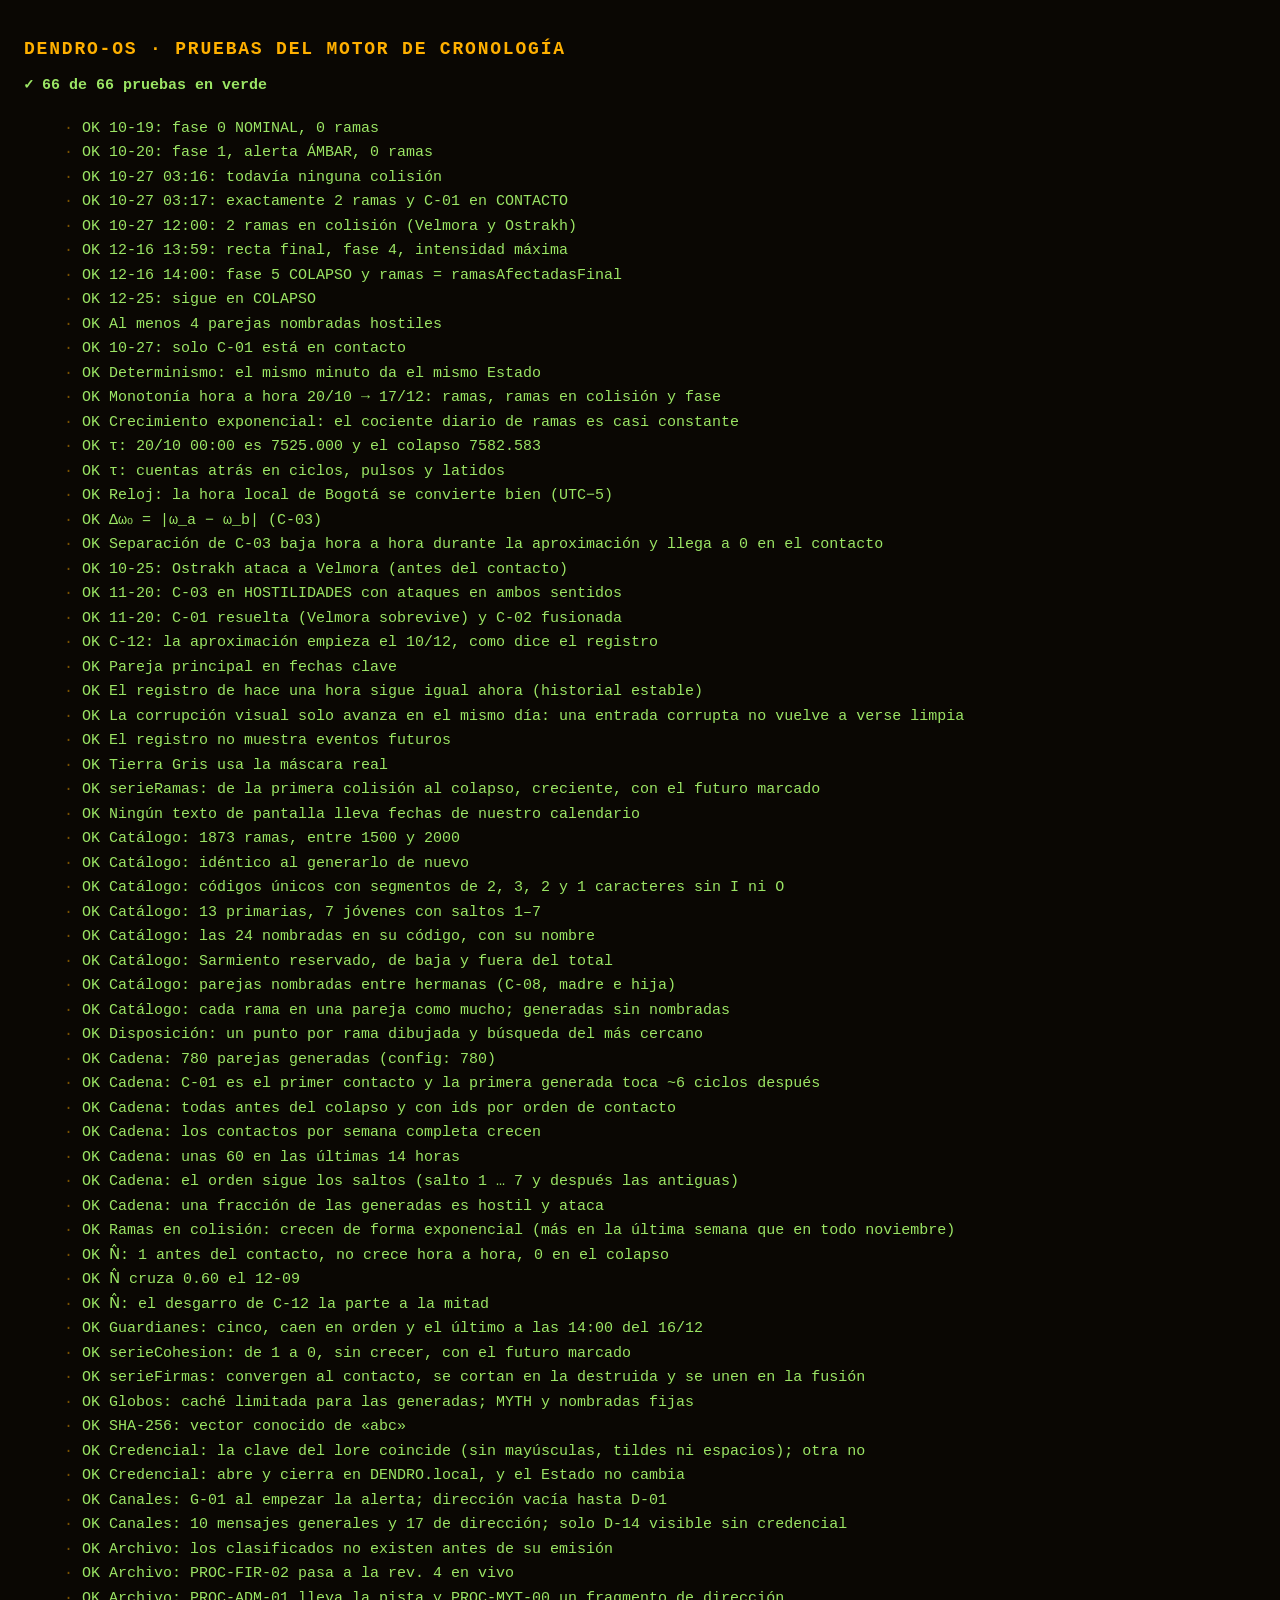
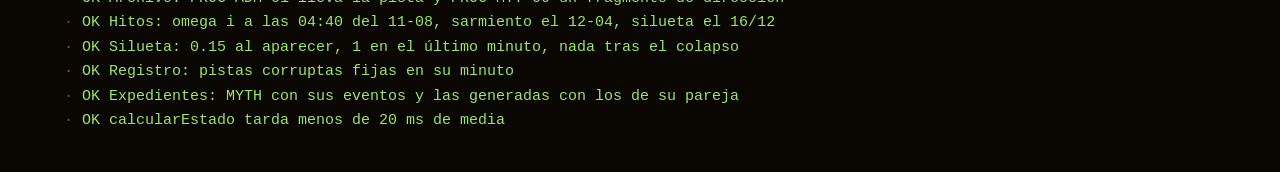
==== commit 0137c9f5: "Fase 7: canales, archivo, credencial de dirección y revelaciones - sha256.js propio y síncrono; conf" ====
--- a/tests/cronologia.test.html
+++ b/tests/cronologia.test.html
@@ -29,13 +29,16 @@
   <script src="../js/nucleo/prng.js"></script>
   <script src="../data/mensajes.js"></script>
   <script src="../data/archivo.js"></script>
+  <script src="../data/revelaciones.js"></script>
   <script src="../js/nucleo/reloj.js"></script>
   <script src="../js/nucleo/ruido.js"></script>
   <script src="../js/nucleo/tau.js"></script>
+  <script src="../js/nucleo/sha256.js"></script>
   <script src="../js/nucleo/multiverso.js"></script>
   <script src="../js/nucleo/tema.js"></script>
   <script src="../js/nucleo/cronologia.js"></script>
   <script src="../js/ui/globo.js"></script>
+  <script src="../js/nucleo/local.js"></script>
   <script>
     (function () {
       "use strict";
@@ -152,7 +155,8 @@
         const FECHA = /20\d\d-\d\d|\b(enero|febrero|marzo|abril|mayo|junio|julio|agosto|septiembre|octubre|noviembre|diciembre)\b/i;
         for (const x of ["2026-10-27T12:00", "2026-12-15T23:00"]) {
           const e = en(x);
-          const textos = [...e.registro.map((r) => r.texto), ...e.mensajesDisponibles.flatMap((m) => [m.asunto, m.de, ...m.cuerpo]), ...e.archivo.flatMap((d) => [d.titulo, ...d.texto])];
+          const textos = [...e.registro.map((r) => r.texto), ...e.mensajes.flatMap((m) => [m.asunto, m.de, ...m.cuerpo]),
+            ...e.archivo.flatMap((d) => [d.titulo, ...d.texto.map((l) => (typeof l === "string" ? l : l.direccion + " " + l.sello))])];
           const malo = textos.find((s) => FECHA.test(s));
           if (malo) return malo;
         }
@@ -277,6 +281,63 @@
         for (const n of cat.nodos.filter((x) => !x.nombrada && !x.raiz).slice(0, mv.cacheGlobos + 10)) DENDRO.globo.modelo(n.semillaGlobo, n.globo, true);
         const c = DENDRO.globo.enCache();
         return (c.generados === mv.cacheGlobos && c.fijos === fijosAntes + 1) || JSON.stringify(c);
+      });
+
+
+      // Credencial de dirección (RF-18)
+      comprobar("SHA-256: vector conocido de «abc»", () => DENDRO.sha256("abc") === "ba7816bf8f01cfea414140de5dae2223b00361a396177a9cb410ff61f20015ad");
+      comprobar("Credencial: la clave del lore coincide (sin mayúsculas, tildes ni espacios); otra no", () =>
+        DENDRO.credencial.valida(DENDRO.credencial.hash("Postrera")) && DENDRO.credencial.valida(DENDRO.credencial.hash(" postréra ")) &&
+        !DENDRO.credencial.valida(DENDRO.credencial.hash("VELMORA")) && !DENDRO.credencial.valida(""));
+      comprobar("Credencial: abre y cierra en DENDRO.local, y el Estado no cambia", () => {
+        const t = "2026-12-12T12:00", antes = JSON.stringify(en(t));
+        DENDRO.local.credencial(DENDRO.credencial.hash("POSTRERA"));
+        const abierta = DENDRO.local.credencial(), con = JSON.stringify(en(t));
+        DENDRO.local.credencial(null);
+        return abierta && !DENDRO.local.credencial() && con === antes;
+      });
+
+      // Canales y archivo (RF-17)
+      comprobar("Canales: G-01 al empezar la alerta; dirección vacía hasta D-01", () => {
+        const a = en("2026-10-20T08:00").mensajes, b = en("2026-10-27T08:59").mensajes, c = en("2026-10-27T09:00").mensajes;
+        return a.map((m) => m.id).join() === "G-01" && !b.some((m) => m.canal === "direccion") && c.some((m) => m.id === "D-01");
+      });
+      comprobar("Canales: 10 mensajes generales y 17 de dirección; solo D-14 visible sin credencial", () => {
+        const m = en("2026-12-16T13:59").mensajes;
+        const g = m.filter((x) => x.canal === "general").length, d = m.filter((x) => x.canal === "direccion");
+        return (g === 10 && d.length === 17 && d.filter((x) => x.visibleSinCredencial).map((x) => x.id).join() === "D-14") || `${g} / ${d.length}`;
+      });
+      comprobar("Archivo: los clasificados no existen antes de su emisión", () =>
+        !en("2026-12-06T08:59").archivo.some((d) => d.codigo === "CLAS-INJ-01") && en("2026-12-06T09:00").archivo.some((d) => d.codigo === "CLAS-INJ-01") &&
+        en("2026-10-20T12:00").archivo.filter((d) => d.clasificado).length === 0);
+      comprobar("Archivo: PROC-FIR-02 pasa a la rev. 4 en vivo", () => {
+        const a = en("2026-10-30T08:59").archivo.find((d) => d.codigo === "PROC-FIR-02"), b = en("2026-10-30T09:00").archivo.find((d) => d.codigo === "PROC-FIR-02");
+        return a.rev === 3 && b.rev === 4 && b.texto.length > a.texto.length && b.revisado > a.revisado;
+      });
+      comprobar("Archivo: PROC-ADM-01 lleva la pista y PROC-MYT-00 un fragmento de dirección", () => {
+        const docs = en("2026-10-20T12:00").archivo;
+        return docs.find((d) => d.codigo === "PROC-ADM-01").texto.some((l) => /no debería existir/.test(l)) &&
+          docs.find((d) => d.codigo === "PROC-MYT-00").texto.some((l) => typeof l === "object" && l.direccion && l.sello);
+      });
+
+      // Revelaciones (04-lore.md §7)
+      comprobar("Hitos: omega i a las 04:40 del 11-08, sarmiento el 12-04, silueta el 16/12", () => {
+        const h = (x) => en(x).hitos;
+        return !h("2026-11-08T04:39").omegaI && h("2026-11-08T04:40").omegaI && !h("2026-12-04T11:59").sarmiento &&
+          h("2026-12-04T12:00").sarmiento && !h("2026-12-15T23:59").silueta && h(cr.inicioRectaFinal).silueta;
+      });
+      comprobar("Silueta: 0.15 al aparecer, 1 en el último minuto, nada tras el colapso", () => {
+        const a = en(cr.inicioRectaFinal).silueta, b = en("2026-12-16T13:59").silueta, c = en(cr.colapsoTotal).silueta;
+        return a.visible && Math.abs(a.opacidad - 0.15) < 1e-9 && b.visible && b.opacidad === 1 && !c.visible && !en("2026-12-15T12:00").silueta.visible;
+      });
+      comprobar("Registro: pistas corruptas fijas en su minuto", () => {
+        const r = en("2026-12-03T05:05").registro.map((x) => x.texto);
+        return r.some((x) => x.includes("P░ST░░░A")) && r.some((x) => x.includes("ESC░RDA")) && !en("2026-12-03T05:04").registro.some((x) => x.texto.includes("ESC░RDA"));
+      });
+      comprobar("Expedientes: MYTH con sus eventos y las generadas con los de su pareja", () => {
+        const e = en("2026-12-12T12:00");
+        const myth = e.tierras.porCodigo("MYTH"), gen = e.tierras.porCodigo(cat.parejas[0].a);
+        return myth.raiz && myth.eventos.some((x) => /N̂/.test(x.texto)) && gen.eventos.length > 0 && gen.eventos.every((x) => x.tierras.includes(gen.codigo));
       });
 
       comprobar("calcularEstado tarda menos de 20 ms de media", () => {
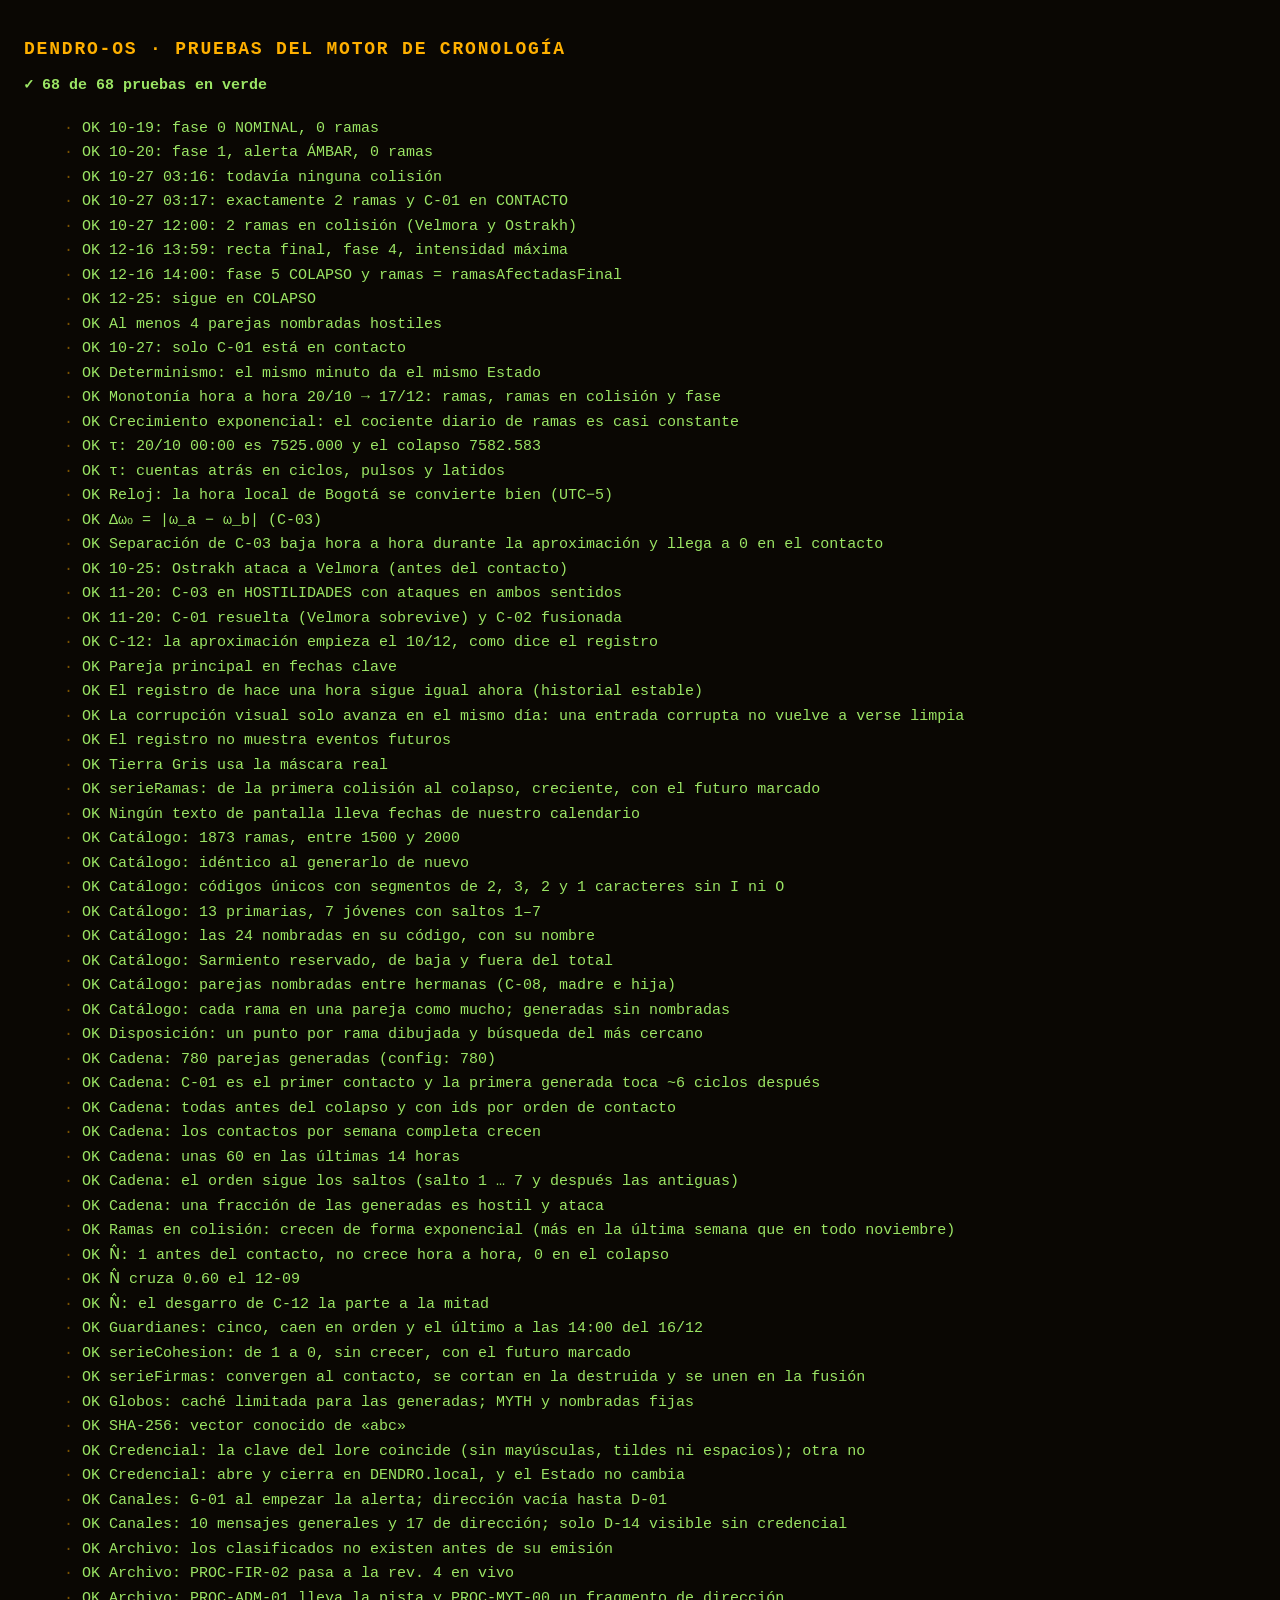
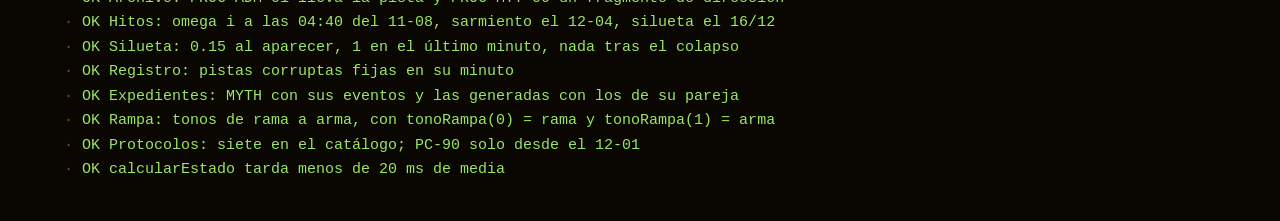
==== commit 2c6e6b70: "Fase 8: vistas rediseñadas sobre el multiverso - vectores.js: trazos y puntos por lotes; tema.js: ra" ====
--- a/tests/cronologia.test.html
+++ b/tests/cronologia.test.html
@@ -30,6 +30,7 @@
   <script src="../data/mensajes.js"></script>
   <script src="../data/archivo.js"></script>
   <script src="../data/revelaciones.js"></script>
+  <script src="../data/protocolos.js"></script>
   <script src="../js/nucleo/reloj.js"></script>
   <script src="../js/nucleo/ruido.js"></script>
   <script src="../js/nucleo/tau.js"></script>
@@ -340,6 +341,15 @@
         return myth.raiz && myth.eventos.some((x) => /N̂/.test(x.texto)) && gen.eventos.length > 0 && gen.eventos.every((x) => x.tierras.includes(gen.codigo));
       });
 
+      // Rampa de convergencia y protocolos (Fase 8)
+      comprobar("Rampa: tonos de rama a arma, con tonoRampa(0) = rama y tonoRampa(1) = arma", () => {
+        const r = DENDRO.tema.rampa(), c = DENDRO_CONFIG.colores;
+        return r.length === DENDRO_CONFIG.vectores.rampaPasos && r[0].toLowerCase() === c.rama.toLowerCase() && r[r.length - 1].toLowerCase() === c.arma.toLowerCase() &&
+          DENDRO.tema.color(DENDRO.tema.tonoRampa(1)) === r[r.length - 1] && DENDRO.tema.tonoRampa(0) === "rampa0";
+      });
+      comprobar("Protocolos: siete en el catálogo; PC-90 solo desde el 12-01", () =>
+        en("2026-11-30T23:59").protocolos.length === 6 && en("2026-12-01T00:00").protocolos.some((p) => p.codigo === "PC-90") && window.DENDRO_DATOS.protocolos.length === 7);
+
       comprobar("calcularEstado tarda menos de 20 ms de media", () => {
         const t0 = performance.now();
         for (let i = 0; i < 20; i++) en(ms("2026-12-12T12:00") + i * 60000);
